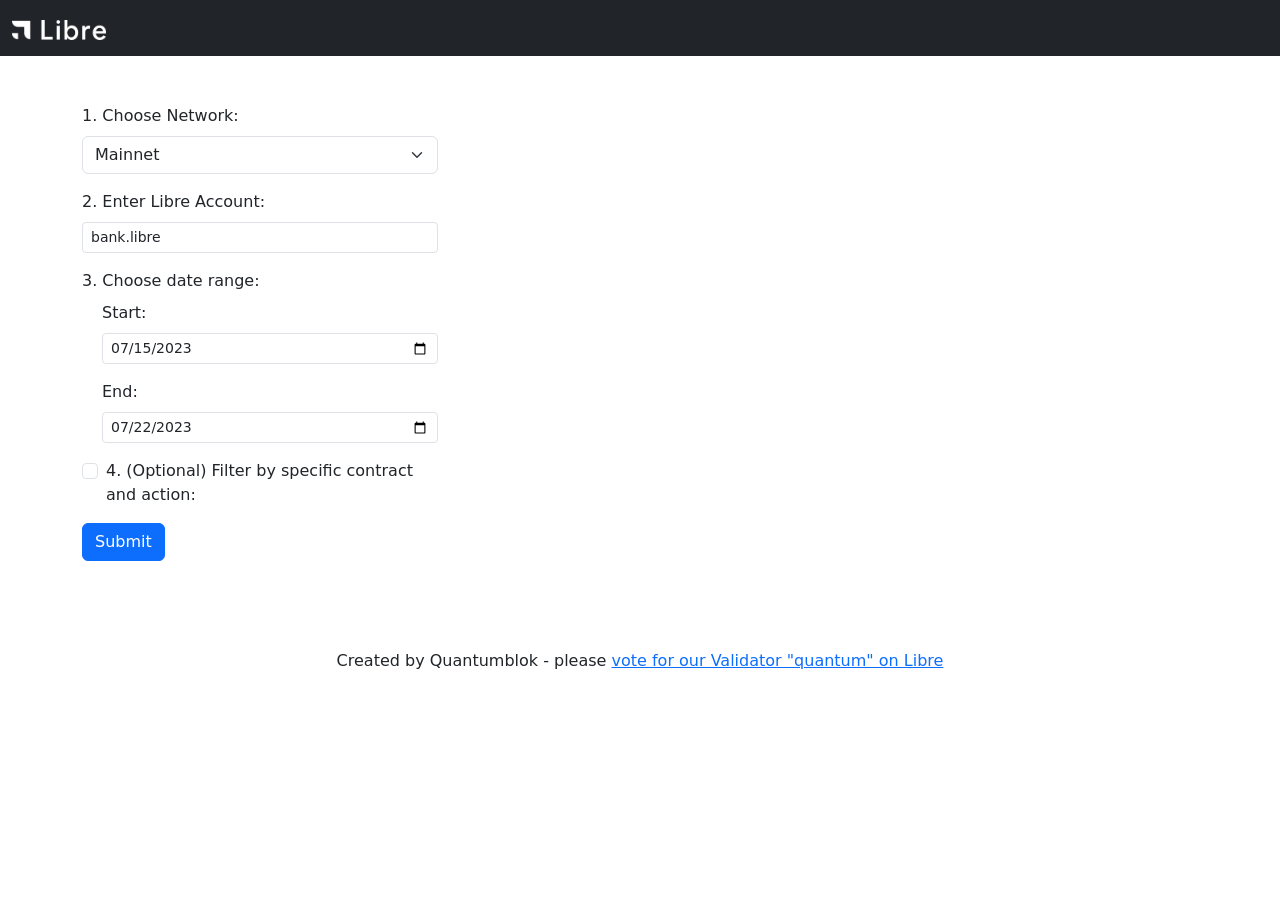
==== index.html @ c0593636 "Add files" ====
<!DOCTYPE html>
<html>

<head>
    <title>Download Libre Transactions</title>
    <meta name="viewport" content="width=device-width, initial-scale=1">
    <link rel="stylesheet" href="https://cdn.jsdelivr.net/npm/bootstrap@5.3.0/dist/css/bootstrap.min.css">
</head>

<body>
    <nav class="navbar navbar-expand-md navbar-dark bg-dark">
        <div class="container-fluid">
            <a class="navbar-brand" href="#">
                <img src="LibreLogo.png" alt="LibreLogo" height="20">
            </a>
        </div>
    </nav>
    <div class="container mt-5">
        <div class="row">
            <div class="col-md-4 mb-4">
                <form id="accountContractForm">
                    <div class="mb-3">
                        <label for="network" class="form-label">1. Choose Network:</label>
                        <select id="network" name="network" class="form-select form-control-sm"
                            aria-describedby="networkHint">
                            <option value="https://lb.libre.org">Mainnet</option>
                            <option value="https://testnet.libre.org">Testnet</option>
                        </select>
                    </div>
                    <div class="mb-3">
                        <label for="account" class="form-label">2. Enter Libre Account:</label>
                        <input type="text" id="account" name="account" class="form-control form-control-sm"
                            value="bank.libre" placeholder="e.g., bank.libre" aria-describedby="accountHint">
                    </div>
                    <div class="mb-2">
                        <label class="form-check-label" for="filterContractAction">3. Choose date range:</label>
                    </div>
                    <div id="dateSelectFields" style="display: block; margin-left: 20px;"">
                        <div class=" mb-3">
                        <label for="afterdate" class="form-label">Start:</label>
                        <input type="date" id="afterdate" name="afterdate" class="form-control form-control-sm"
                            value="2023-07-15" aria-describedby="afterdateHint">
                    </div>
                    <div class="mb-3">
                        <label for="beforedate" class="form-label">End:</label>
                        <input type="date" id="beforedate" name="beforedate" class="form-control form-control-sm"
                            value="2023-07-22" aria-describedby="beforedateHint">
                    </div>
            </div>

            <div class="mb-3">
                <div class="form-check mb-2">
                    <input class="form-check-input" type="checkbox" value="" id="filterContractAction">
                    <label class="form-check-label" for="filterContractAction">4. (Optional) Filter by specific contract
                        and
                        action:</label>
                </div>
                <div id="contractActionFields" style="display: none; margin-left: 20px;">
                    <div class="mb-3">
                        <label for="contract" class="form-label">Contract:</label>
                        <input type="text" id="contract" name="contract" class="form-control form-control-sm"
                            value="btc.ptokens" placeholder="e.g., btc.ptokens" aria-describedby="contractHint">
                    </div>
                    <div class="mb-3">
                        <label for="action" class="form-label">Action:</label>
                        <input type="text" id="action" name="action" class="form-control form-control-sm"
                            value="transfer" placeholder="e.g., transfer" aria-describedby="actionHint">
                    </div>
                </div>
            </div>
            <button type="submit" class="btn btn-primary">Submit</button>
            </form>
            <div class="mb-3">
                <!-- Download CSV button -->
                <button id="download" class="btn btn-primary mt-3" disabled style="display: none;">Download
                    CSV</button>

                <button id="showDataBtn" class="btn btn-primary mt-3" style="display: none;">Show Data</button>
                <button id="hideDataBtn" class="btn btn-primary mt-3" style="display: none;">Hide Data</button>
            </div>
        </div>
        <div class="col-md-8">
            <!-- Summary -->
            <div id="summary">
                <!-- Summary content will be shown here -->
            </div>

            <!-- Buttons for toggling JSON data -->
            <!-- Result and JSON data -->
            <div id="result"></div>
            <div id="jsonData" style="display: none;">
                <!-- JSON data will be shown here -->
            </div>
        </div>
    </div>
    </div>

    <footer class="text-center mt-5">
        <p>Created by Quantumblok - please <a href="https://dashboard.libre.org/validators" target="_blank">vote for our
                Validator "quantum" on Libre</a></p>
    </footer>

    <script src="./script.js"></script>
    <!-- Bootstrap's JavaScript (Add the Bootstrap JS link if you want to use Bootstrap's JavaScript features) -->
</body>

</html>
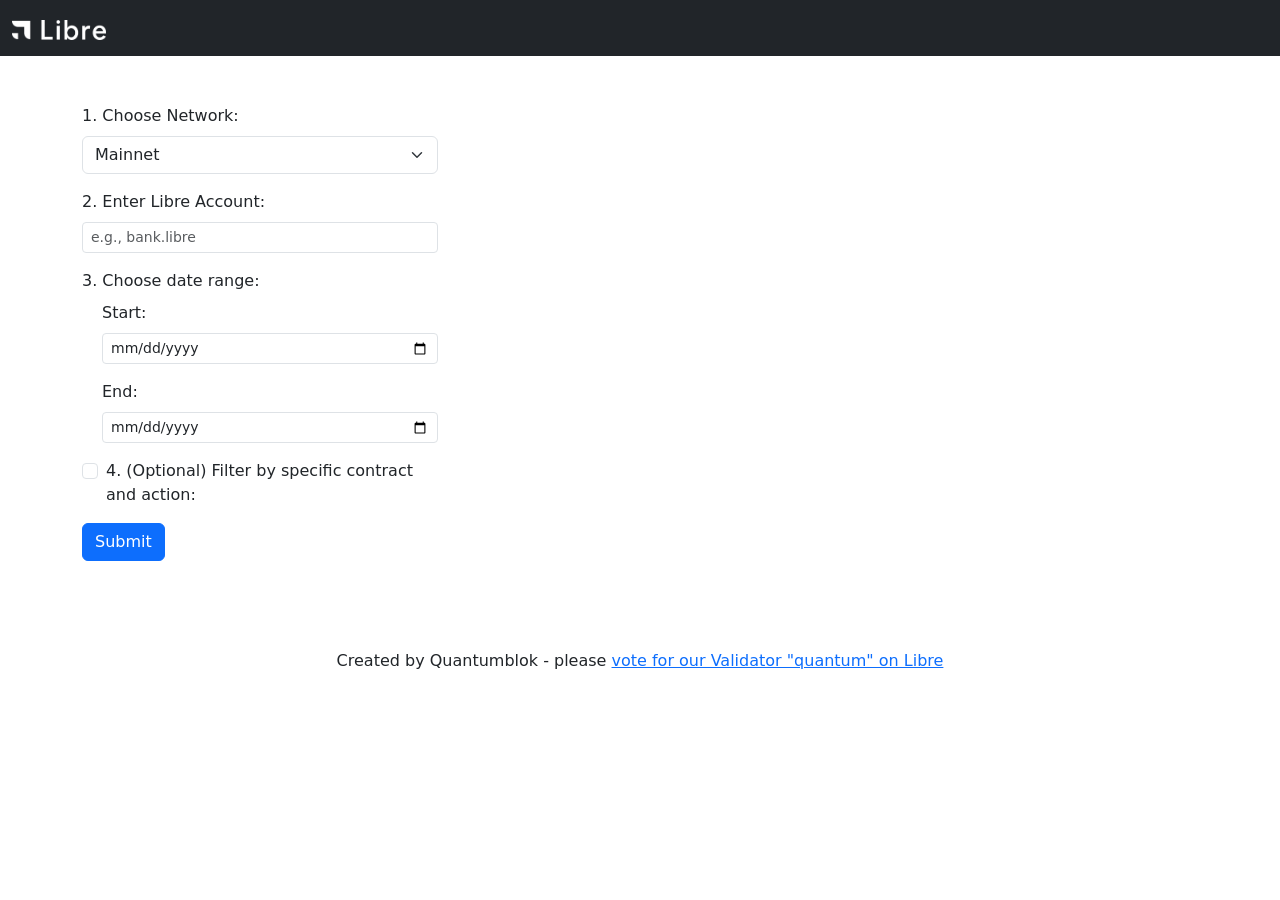
==== commit a48c509a: "remove default values" ====
--- a/index.html
+++ b/index.html
@@ -29,8 +29,8 @@
                     </div>
                     <div class="mb-3">
                         <label for="account" class="form-label">2. Enter Libre Account:</label>
-                        <input type="text" id="account" name="account" class="form-control form-control-sm"
-                            value="bank.libre" placeholder="e.g., bank.libre" aria-describedby="accountHint">
+                        <input type="text" id="account" name="account" class="form-control form-control-sm" value=""
+                            placeholder="e.g., bank.libre" aria-describedby="accountHint">
                     </div>
                     <div class="mb-2">
                         <label class="form-check-label" for="filterContractAction">3. Choose date range:</label>
@@ -38,13 +38,13 @@
                     <div id="dateSelectFields" style="display: block; margin-left: 20px;"">
                         <div class=" mb-3">
                         <label for="afterdate" class="form-label">Start:</label>
-                        <input type="date" id="afterdate" name="afterdate" class="form-control form-control-sm"
-                            value="2023-07-15" aria-describedby="afterdateHint">
+                        <input type="date" id="afterdate" name="afterdate" class="form-control form-control-sm" value=""
+                            aria-describedby="afterdateHint">
                     </div>
                     <div class="mb-3">
                         <label for="beforedate" class="form-label">End:</label>
                         <input type="date" id="beforedate" name="beforedate" class="form-control form-control-sm"
-                            value="2023-07-22" aria-describedby="beforedateHint">
+                            value="" aria-describedby="beforedateHint">
                     </div>
             </div>
 
@@ -58,13 +58,13 @@
                 <div id="contractActionFields" style="display: none; margin-left: 20px;">
                     <div class="mb-3">
                         <label for="contract" class="form-label">Contract:</label>
-                        <input type="text" id="contract" name="contract" class="form-control form-control-sm"
-                            value="btc.ptokens" placeholder="e.g., btc.ptokens" aria-describedby="contractHint">
+                        <input type="text" id="contract" name="contract" class="form-control form-control-sm" value=""
+                            placeholder="e.g., btc.ptokens" aria-describedby="contractHint">
                     </div>
                     <div class="mb-3">
                         <label for="action" class="form-label">Action:</label>
-                        <input type="text" id="action" name="action" class="form-control form-control-sm"
-                            value="transfer" placeholder="e.g., transfer" aria-describedby="actionHint">
+                        <input type="text" id="action" name="action" class="form-control form-control-sm" value=""
+                            placeholder="e.g., transfer" aria-describedby="actionHint">
                     </div>
                 </div>
             </div>
